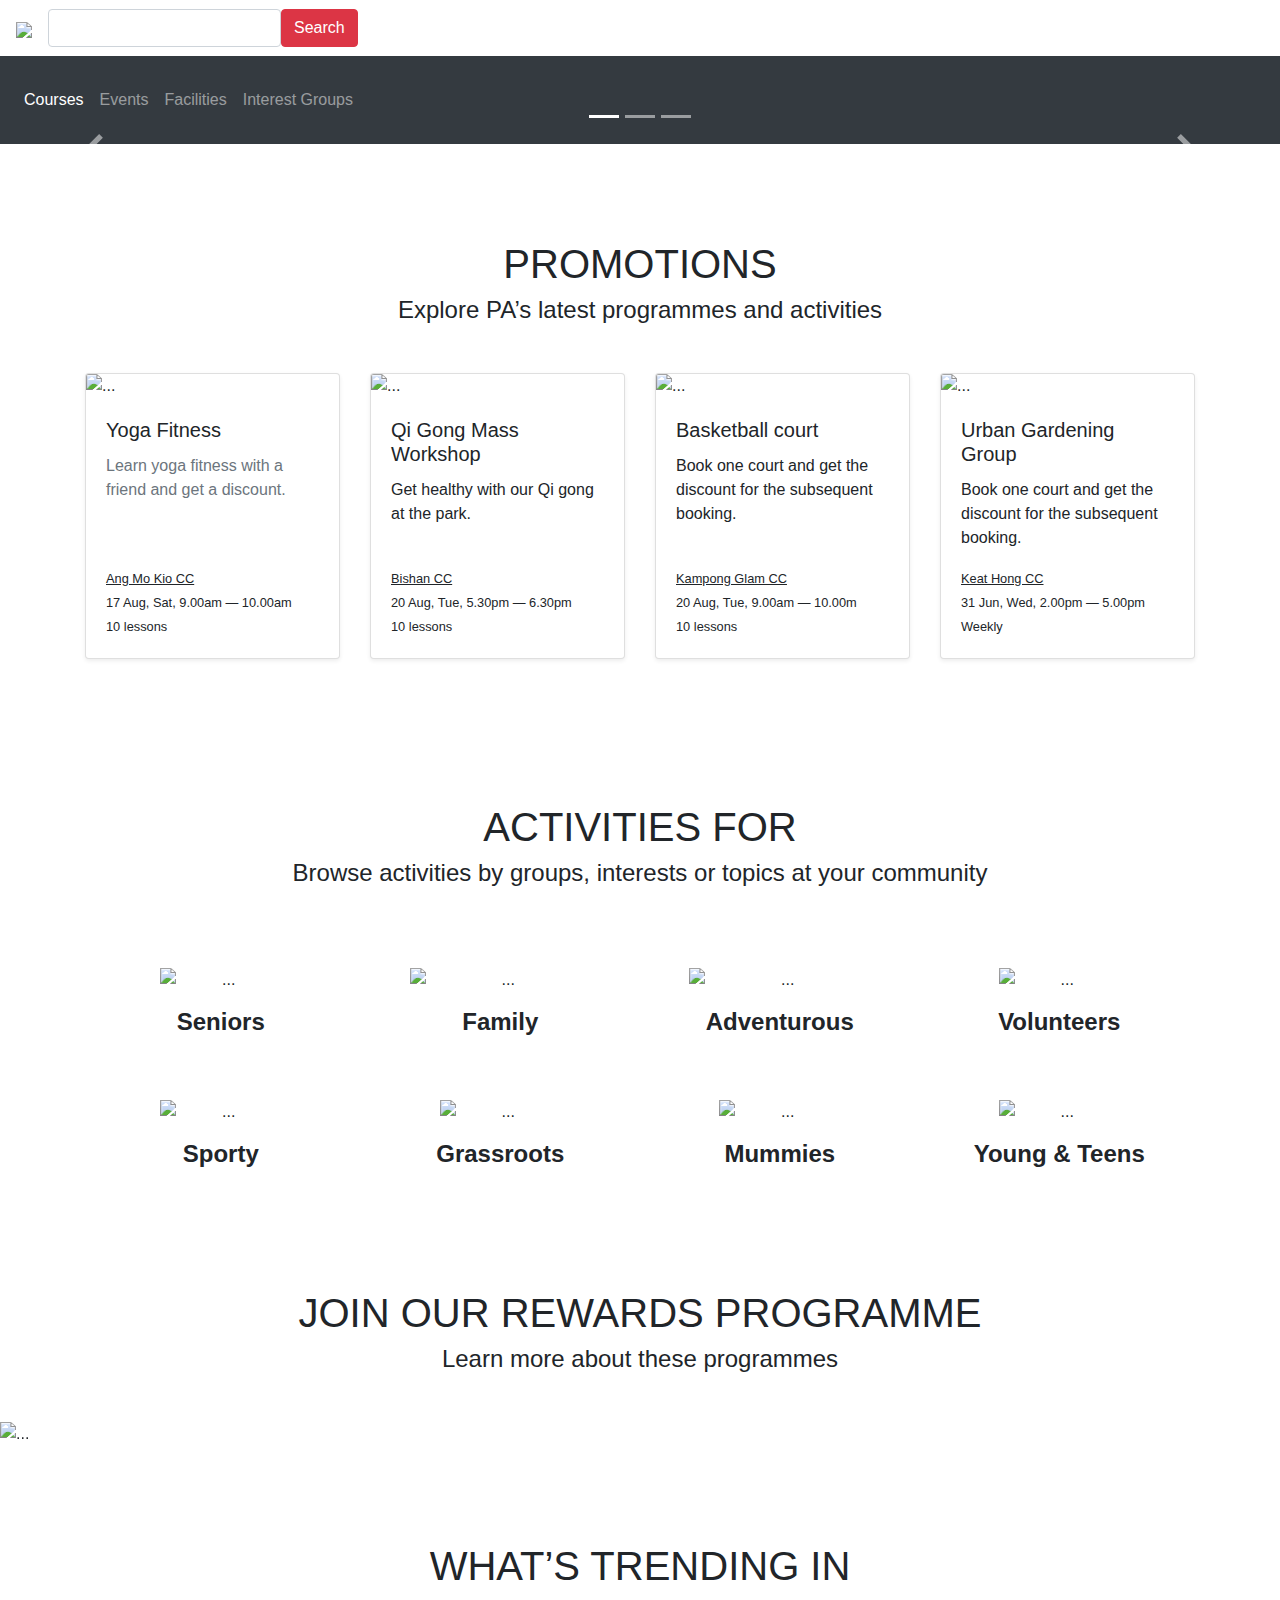
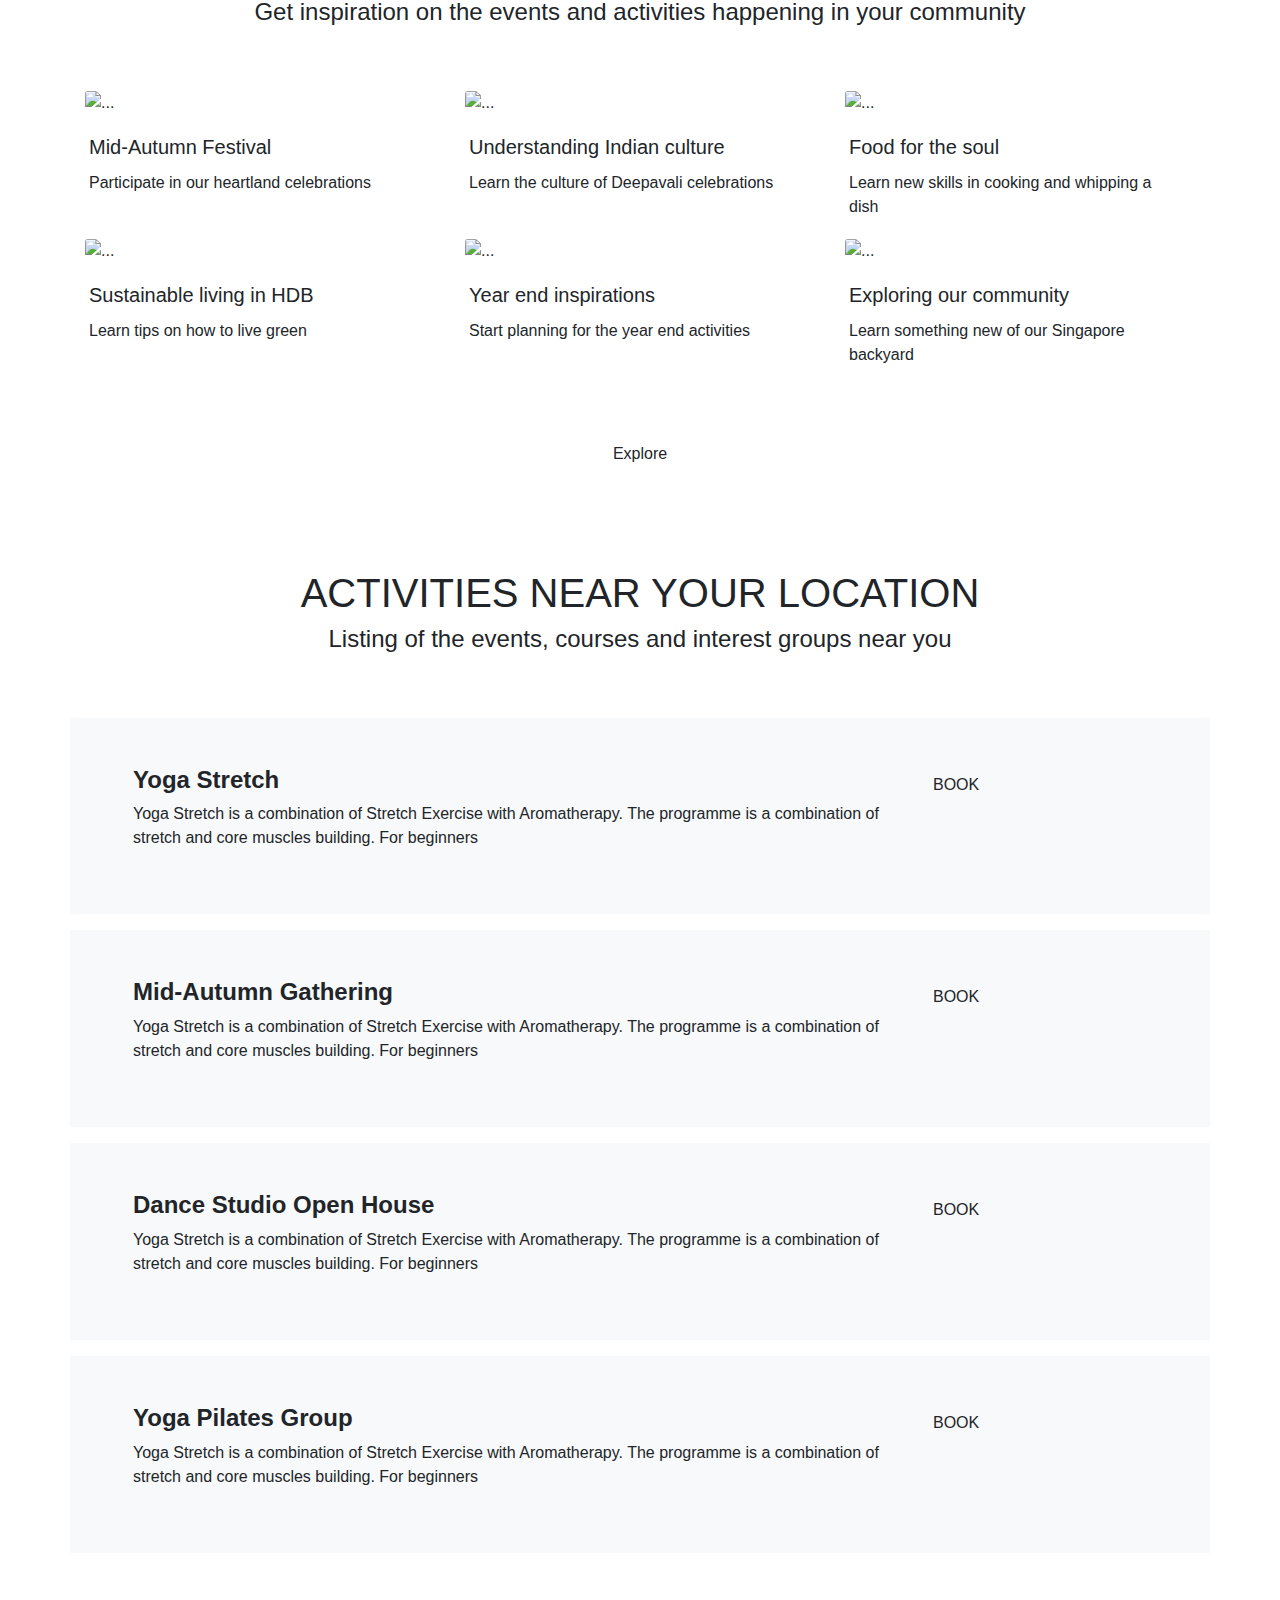
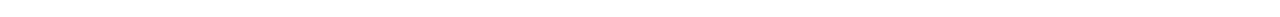
==== index.html @ 90c408eb "Add files via upload" ====
<!doctype html>
<html lang="en">
  <head>
    <!-- Required meta tags -->
    <meta charset="utf-8">
    <meta name="viewport" content="width=device-width, initial-scale=1, shrink-to-fit=no">

    <!-- Bootstrap CSS -->
    <link rel="stylesheet" href="https://stackpath.bootstrapcdn.com/bootstrap/4.3.1/css/bootstrap.min.css" integrity="sha384-ggOyR0iXCbMQv3Xipma34MD+dH/1fQ784/j6cY/iJTQUOhcWr7x9JvoRxT2MZw1T" crossorigin="anonymous">
    <link rel="stylesheet" href="css/bootstrap.min.css">
    <link rel="stylesheet" href="css/custom.css">
   

    <title>OnePA</title>
  </head>
  <body>
    <header class="navbar navbar-expand-lg">
      <form class="form-inline"> 
        <a href="#" class="navbar-brand"><img class="w-75" src="img/logo.svg"></a>
        <input type="search" class="form-control">
        <input type="button" class="btn btn-danger" value="Search">
      </form>
    </header>
    <nav class="navbar navbar-expand-lg navbar-dark bg-dark py-4">
        
        <button class="navbar-toggler" type="button" data-toggle="collapse" data-target="#navbarNavAltMarkup" aria-controls="navbarNavAltMarkup" aria-expanded="false" aria-label="Toggle navigation">
          <span class="navbar-toggler-icon"></span>
        </button>
        <div class="collapse navbar-collapse" id="navbarNavAltMarkup">
          <div class="navbar-nav">
            <a class="nav-item nav-link active" href="#">Courses</a>
            <a class="nav-item nav-link " href="#">Events</a>
            <a class="nav-item nav-link " href="#">Facilities</a>
            <a class="nav-item nav-link " href="#">Interest Groups</a>

          </div>
        </div>
      </nav>

      <main role="main">
          <div id="myCarousel" class="carousel slide" data-ride="carousel">
              <ol class="carousel-indicators">
                <li data-target="#myCarousel" data-slide-to="0" class="active"></li>
                <li data-target="#myCarousel" data-slide-to="1"></li>
                <li data-target="#myCarousel" data-slide-to="2"></li>
              </ol>
              <div class="carousel-inner">
                <div class="carousel-item active">
                  <img src="img/hero1.jpg" class="d-block w-100" alt="">
                  <div class="container">
                    <div class="carousel-caption">
                      <h1 class="display-4">Bringing people together</h1>
                      <p>Learn a new skill, meet people in your community and just bond</p>
                    </div>
                  </div>
                </div>
                <div class="carousel-item">
                  <img src="img/hero2.jpg" class="d-block w-100" alt="">
                  <div class="container">
                    <div class="carousel-caption">
                      <h1 class="display-4">Bond, live, learn, play</h1>
                      <p>Make new friends, learn a new skill or get to know your neighbours</p>
                    </div>
                  </div>
                </div>
                <div class="carousel-item">
                    <img src="img/hero3.jpg" class="d-block w-100" alt="">                  
                    <div class="container">
                    <div class="carousel-caption">
                      <h1 class="display-4">Bond with people</h1>
                      <p>Learn a new skill, meet people in your community and just bond</p>
                    </div>
                  </div>
                </div>
              </div>
              <a class="carousel-control-prev" href="#myCarousel" role="button" data-slide="prev">
                <span class="carousel-control-prev-icon" aria-hidden="true"></span>
                <span class="sr-only">Previous</span>
              </a>
              <a class="carousel-control-next" href="#myCarousel" role="button" data-slide="next">
                <span class="carousel-control-next-icon" aria-hidden="true"></span>
                <span class="sr-only">Next</span>
              </a>
            </div><!-- homepage carousel -->
            
            <section id="promotions" class="py-5">
              <div class="container">

              <div class="col-lg-12 mx-auto pt-5 text-center border-bottom-section">
                <h1 class="text-uppercase">PROMOTIONS</h1>
                <h4 class="mb-3">Explore PA&rsquo;s latest programmes and activities</h4>
              </div>

              <div class="card-deck my-5">
                  <div class="card shadow-sm">
                    <img src="img/img_card1.jpg" class="card-img-top w-100" alt="...">
                    <div class="card-body d-flex flex-column">
                      <h5 class="card-title">Yoga Fitness</h5>
                      <p class="card-text text-muted">Learn yoga fitness with a friend and get a discount.</p>
                      <p class="card-text mt-auto"><small><u>Ang Mo Kio CC</u><br>17 Aug, Sat, 9.00am &mdash; 10.00am<br>
                          10 lessons</small></p>
                    </div>
                  </div>
                  <div class="card shadow-sm">
                    <img src="img/img_card2.jpg" class="card-img-top w-100" alt="...">
                    <div class="card-body d-flex flex-column">
                      <h5 class="card-title">Qi Gong Mass Workshop</h5>
                      <p class="card-text">Get healthy with our Qi gong at the  park.</p>
                      <p class="card-text mt-auto"><small><u>Bishan CC</u><br>20 Aug, Tue, 5.30pm &mdash; 6.30pm<br>
                        10 lessons</small></p>
                    </div>
                  </div>
                  <div class="card shadow-sm">
                    <img src="img/img_card3.jpg" class="card-img-top w-100" alt="...">
                    <div class="card-body d-flex flex-column">
                      <h5 class="card-title">Basketball court</h5>
                      <p class="card-text">Book one court and get the discount for the subsequent booking.</p>
                      <p class="card-text mt-auto"><small><u>Kampong Glam CC</u><br>20 Aug, Tue, 9.00am &mdash; 10.00m<br>
                        10 lessons</small></p>
                    </div>
                  </div>
                  <div class="card shadow-sm">
                      <img src="img/img_card4.jpg" class="card-img-top w-100" alt="...">
                      <div class="card-body d-flex flex-column">
                          <h5 class="card-title">Urban Gardening Group</h5>
                          <p class="card-text">Book one court and get the discount for the subsequent booking.</p>
                          <p class="card-text mt-auto"><small><u>Keat Hong CC</u><br>31 Jun, Wed, 2.00pm &mdash; 5.00pm<br>
                            Weekly</small></p>
                      </div>
                    </div>
                </div><!--card-deck-->

             </div><!-- container -->
            </section><!-- promotions -->

            <section id="activities" class="py-5">
              <div class="container">
                <div class="col-lg-12 mx-auto mb-5 text-center border-bottom-section">
                  <h1 class="text-uppercase">ACTIVITIES FOR</h1>
                  <h4 class="mb-3">Browse activities by groups, interests or topics at your community</h4>
                </div>
                  <div class="container text-center">
                    <div class="row">
                      <div class="col pa-border mr-1 py-3 d-flex flex-column rounded">
                        <img src="img/seniors.png" class="mx-auto w-50 my-3" alt="...">
                        <h4 class="font-weight-bold mt-auto">Seniors</h4>   
                      </div>
                      
                      <div class="col pa-border mx-1 py-3 d-flex flex-column rounded">
                        <img src="img/family.png" class="mx-auto w-75 my-3" alt="...">
                        <h4 class="font-weight-bold mt-auto">Family</h4> 
                      </div>
                      <div class="col pa-border mx-1 py-3 d-flex flex-column rounded">
                        <img src="img/adventurous.png" class="mx-auto w-75 my-3" alt="...">
                        <h4 class="font-weight-bold mt-auto">Adventurous</h4> 
                      </div>
                      <div class="col pa-border ml-1 py-3 d-flex flex-column rounded">
                        <img src="img/volunteers.png" class="mx-auto w-50 my-3" alt="...">
                        <h4 class="font-weight-bold mt-auto">Volunteers</h4> 
                      </div>
                      <div class="w-100 my-1"></div>
                      <div class="col pa-border mr-1 py-3 d-flex flex-column rounded">
                        <img src="img/sporty.png" class="mx-auto w-50 my-3" alt="...">
                        <h4 class="font-weight-bold mt-auto">Sporty</h4>   
                      </div>
                      
                      <div class="col pa-border mx-1 py-3 d-flex flex-column rounded">
                        <img src="img/grassroots.png" class="mx-auto w-50 my-3" alt="...">
                        <h4 class="font-weight-bold mt-auto">Grassroots</h4> 
                      </div>
                      <div class="col pa-border mx-1 py-3 d-flex flex-column rounded">
                        <img src="img/mummies.png" class="mx-auto w-50 my-3" alt="...">
                        <h4 class="font-weight-bold mt-auto">Mummies</h4> 
                      </div>
                      <div class="col pa-border ml-1 py-3 d-flex flex-column rounded">
                        <img src="img/teens.png" class="mx-auto w-50 my-3" alt="...">
                        <h4 class="font-weight-bold mt-auto">Young &amp; Teens</h4> 
                      </div>
                    </div>
                  </div><!-- row -->
                  
                </div><!-- container -->
              
                    
            </section><!-- activities -->

            <section id="rewards" class="py-5">
                <div class="container">
                    <div class="col-lg-12 mx-auto mb-5 text-center border-bottom-section">
                        <h1 class="text-uppercase">Join our rewards programme</h1>
                        <h4 class="mb-3">Learn more about these programmes</h4>
                      </div>
                </div>
                <div id="carouselExampleControls" class="carousel slide" data-ride="carousel">
                    <div class="carousel-inner">
                      <div class="carousel-item active">
                        <img src="img/rewards_img1.jpg" class="d-block w-100" alt="...">
                      </div>
                      <div class="carousel-item">
                        <img src="img/rewards_img2.jpg" class="d-block w-100" alt="...">
                      </div>
                      <div class="carousel-item">
                        <img src="img/rewards_img3.jpg" class="d-block w-100" alt="...">
                      </div>
                    </div>
                    <a class="carousel-control-prev" href="#carouselExampleControls" role="button" data-slide="prev">
                      <span class="carousel-control-prev-icon" aria-hidden="true"></span>
                      <span class="sr-only">Previous</span>
                    </a>
                    <a class="carousel-control-next" href="#carouselExampleControls" role="button" data-slide="next">
                      <span class="carousel-control-next-icon" aria-hidden="true"></span>
                      <span class="sr-only">Next</span>
                    </a>
                  </div>
            </section><!-- rewards -->

            <section id="trending" class="py-5">
                <div class="container">
                  <div class="row">
                    <div class="col-lg-12 mx-auto mb-5 text-center border-bottom-section">
                        <h1 class="text-uppercase">What&rsquo;s trending in</h1>
                        <h4 class="mb-3">Get inspiration on the events and activities happening in your community</h4>
                      </div>  
                  </div>
                
                  <div class="row">
                    <div class="col-lg-12">
                        <div class="card-deck">
                            <div class="card border-0">
                              <img src="img/henry-co-568066-unsplash.jpg" class="card-img-top" alt="...">
                              <div class="card-body ml-n3">
                                <h5 class="card-title ">Mid-Autumn Festival</h5>
                                <p class="card-text">Participate in our heartland celebrations</p>
                              </div>
                            </div>
                            <div class="card border-0">
                              <img src="img/nick-fewings-1454405-unsplash.jpg" class="card-img-top" alt="...">
                              <div class="card-body ml-n3">
                                <h5 class="card-title">Understanding Indian culture</h5>
                                <p class="card-text">Learn the culture of Deepavali celebrations</p>
                              </div>
                            </div>
                            <div class="card border-0">
                              <img src="img/toa-heftiba-530183-unsplash.jpg" class="card-img-top" alt="...">
                              <div class="card-body ml-n3">
                                <h5 class="card-title">Food for the soul</h5>
                                <p class="card-text">Learn new skills in cooking and whipping a dish</p>
                              </div>
                            </div>
                          </div>
        
                          <div class="card-deck">
                              <div class="card border-0">
                                <img src="img/neslihan-gunaydin-3493-unsplash.jpg" class="card-img-top" alt="...">
                                <div class="card-body ml-n3">
                                  <h5 class="card-title">Sustainable living in HDB</h5>
                                  <p class="card-text">Learn tips on how to live green</p>
                                </div>
                              </div>
                              <div class="card border-0">
                                <img src="img/mike-enerio-1194391-unsplash.jpg" class="card-img-top" alt="...">
                                <div class="card-body ml-n3">
                                  <h5 class="card-title">Year end inspirations</h5>
                                  <p class="card-text">Start planning for the year end activities </p>
                                </div>
                              </div>
                              <div class="card border-0">
                                <img src="img/cj-dayrit-1374243-unsplash.jpg" class="card-img-top" alt="...">
                                <div class="card-body ml-n3">
                                  <h5 class="card-title">Exploring our community</h5>
                                  <p class="card-text">Learn something new of our Singapore backyard</p>
                                </div>
                              </div>
                            </div>

                      </div>
                    </div>  
                  
                    <div class="row">
                      <div class="col-lg-12 text-center pt-5">
                          <button type="button" class="btn btn-pa-outline rounded-pill px-3">Explore</button>
                      </div>
                    </div>
                    
                </div>
            </section><!-- trending -->

            <section id="location" class="py-5">
              <div class="container">
                  <div class="row">
                      <div class="col-lg-12 mx-auto mb-5 text-center border-bottom-section">
                          <h1 class="text-uppercase">Activities near your location</h1>
                          <h4 class="mb-3">Listing of the events, courses and interest groups near you</h4>
                      </div>  
                  </div>
                  <!-- ticket stub style list of items -->
                  <div class="row border-pa-courses p-5 mb-3 bg-light">
                    <div class="col-lg-9">
                      <h4 class="font-weight-bold text-capitalize">Yoga stretch</h4>
                      <p>Yoga Stretch is a combination of Stretch Exercise with Aromatherapy. The programme is a combination of stretch and core muscles building. For beginners</p>
                    </div>
                    <div class="col-lg-3">
                      <button type="button" class="btn btn-pa-outline rounded px-3">BOOK</button>
                    </div>
                  </div>

                  <div class="row border-pa-events p-5 mb-3 bg-light">
                    <div class="col-lg-9">
                      <h4 class="font-weight-bold text-capitalize">Mid-autumn gathering</h4>
                      <p>Yoga Stretch is a combination of Stretch Exercise with Aromatherapy. The programme is a combination of stretch and core muscles building. For beginners</p>
                    </div>
                    <div class="col-lg-3">
                      <button type="button" class="btn btn-pa-outline rounded px-3">BOOK</button>
                    </div>
                  </div>

                  <div class="row border-pa-facilities p-5 mb-3 bg-light">
                    <div class="col-lg-9">
                      <h4 class="font-weight-bold text-capitalize">Dance studio open house</h4>
                      <p>Yoga Stretch is a combination of Stretch Exercise with Aromatherapy. The programme is a combination of stretch and core muscles building. For beginners</p>
                    </div>
                    <div class="col-lg-3">
                      <button type="button" class="btn btn-pa-outline rounded px-3">BOOK</button>
                    </div>
                  </div>


                  <div class="row border-pa-groups p-5 mb-3 bg-light">
                    <div class="col-lg-9">
                      <h4 class="font-weight-bold text-capitalize">Yoga pilates group</h4>
                      <p>Yoga Stretch is a combination of Stretch Exercise with Aromatherapy. The programme is a combination of stretch and core muscles building. For beginners</p>
                    </div>
                    <div class="col-lg-3">
                      <button type="button" class="btn btn-pa-outline rounded px-3">BOOK</button>
                    </div>
                  </div>

              </div>
            </section><!-- location -->
              
           
      
      
      
          </main>


    <!-- Optional JavaScript -->
    <!-- jQuery first, then Popper.js, then Bootstrap JS -->
    <script src="https://code.jquery.com/jquery-3.3.1.slim.min.js" integrity="sha384-q8i/X+965DzO0rT7abK41JStQIAqVgRVzpbzo5smXKp4YfRvH+8abtTE1Pi6jizo" crossorigin="anonymous"></script>
    <script src="https://cdnjs.cloudflare.com/ajax/libs/popper.js/1.14.7/umd/popper.min.js" integrity="sha384-UO2eT0CpHqdSJQ6hJty5KVphtPhzWj9WO1clHTMGa3JDZwrnQq4sF86dIHNDz0W1" crossorigin="anonymous"></script>
    <script src="https://stackpath.bootstrapcdn.com/bootstrap/4.3.1/js/bootstrap.min.js" integrity="sha384-JjSmVgyd0p3pXB1rRibZUAYoIIy6OrQ6VrjIEaFf/nJGzIxFDsf4x0xIM+B07jRM" crossorigin="anonymous"></script>
  </body>
</html>
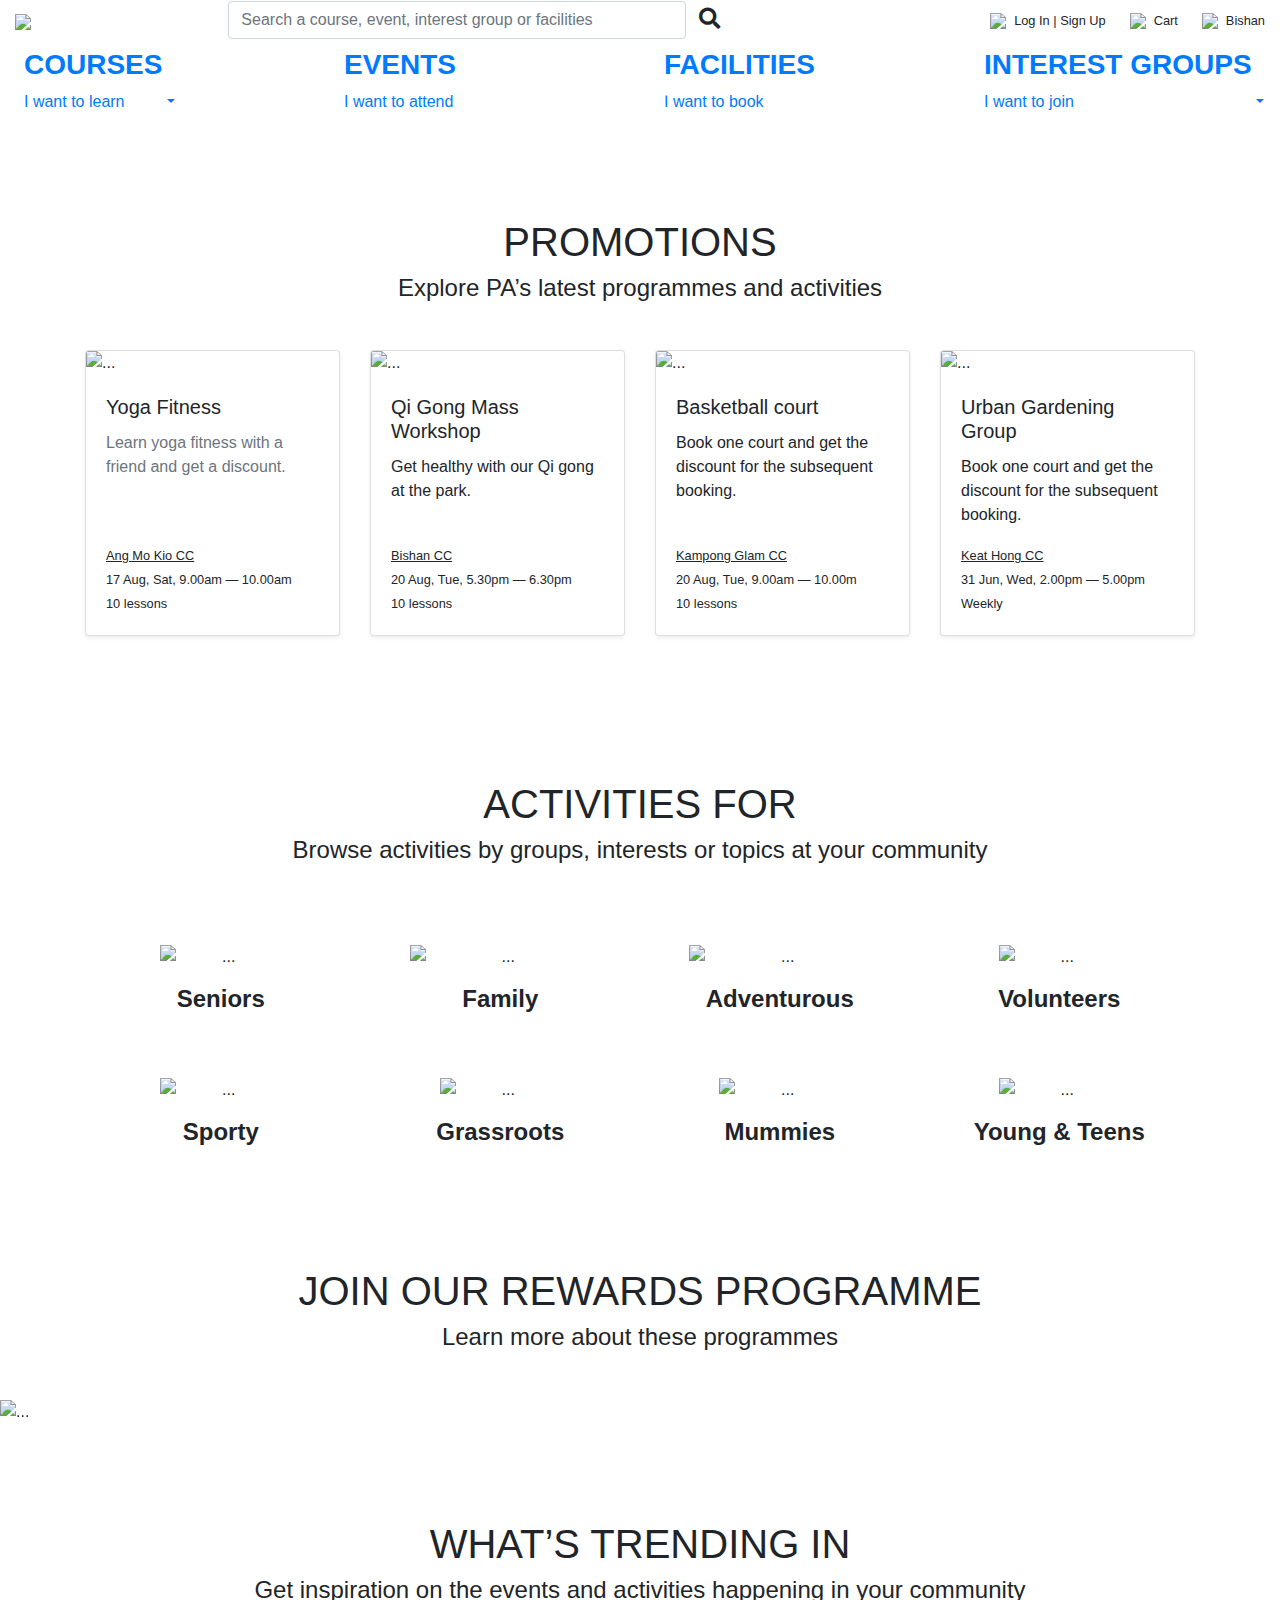
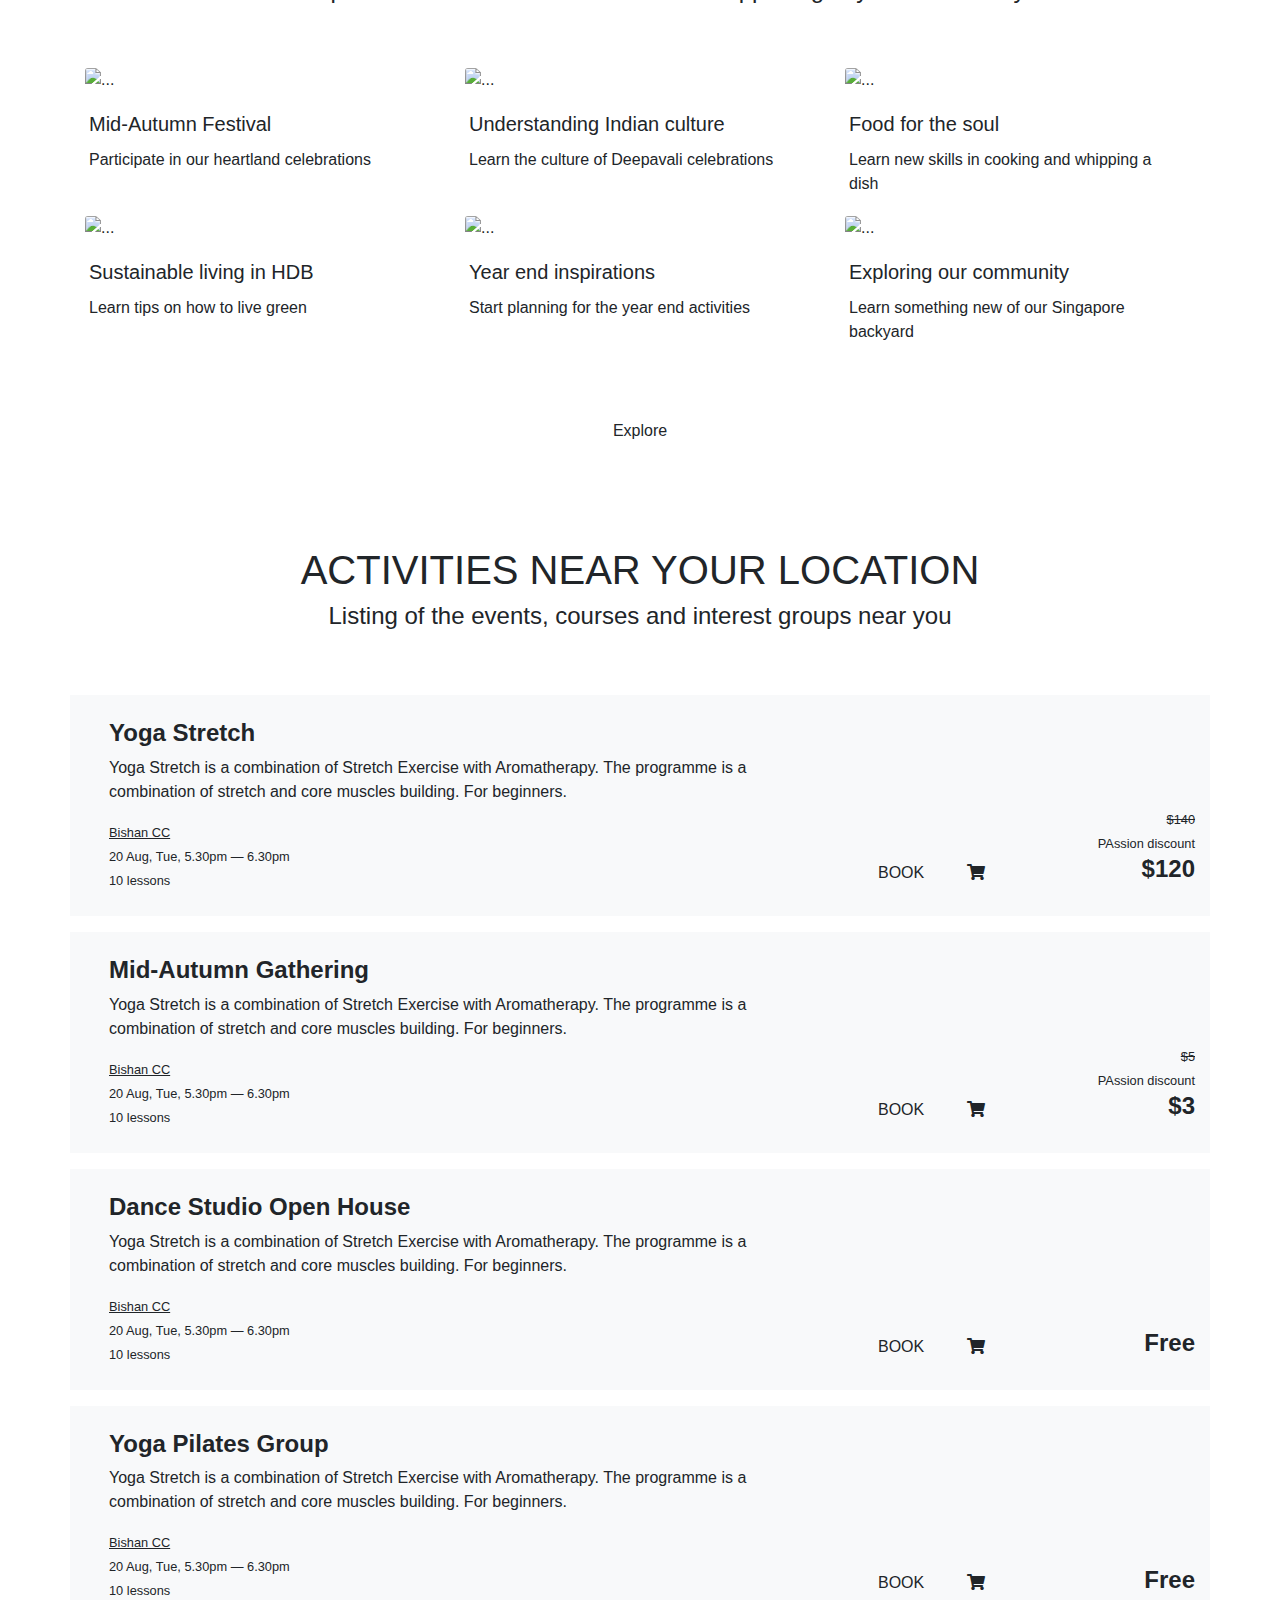
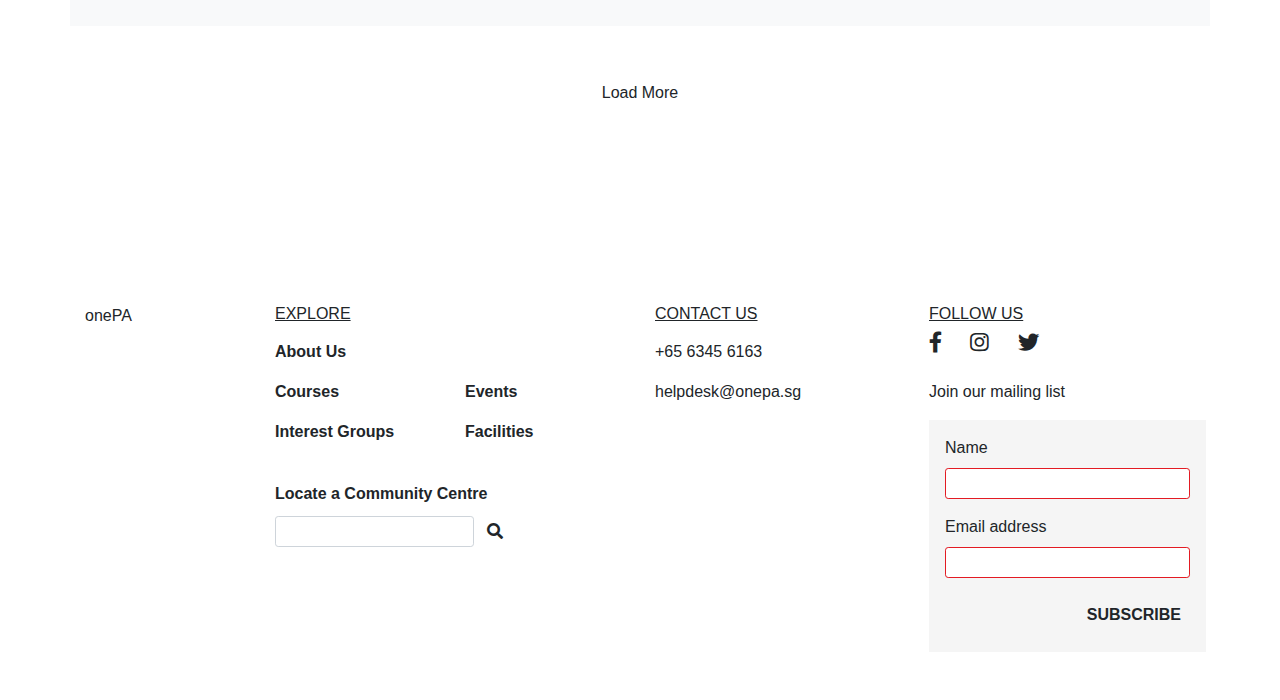
==== commit c11dcd12: "Add files via upload" ====
--- a/index.html
+++ b/index.html
@@ -5,37 +5,72 @@
     <meta charset="utf-8">
     <meta name="viewport" content="width=device-width, initial-scale=1, shrink-to-fit=no">
 
+    <!-- Font Awesome -->
+    <!--<link rel="stylesheet" href="https://cdnjs.cloudflare.com/ajax/libs/font-awesome/4.7.0/css/font-awesome.min.css"> -->
+    <link rel="stylesheet" href="https://use.fontawesome.com/releases/v5.9.0/css/all.css">
     <!-- Bootstrap CSS -->
     <link rel="stylesheet" href="https://stackpath.bootstrapcdn.com/bootstrap/4.3.1/css/bootstrap.min.css" integrity="sha384-ggOyR0iXCbMQv3Xipma34MD+dH/1fQ784/j6cY/iJTQUOhcWr7x9JvoRxT2MZw1T" crossorigin="anonymous">
-    <link rel="stylesheet" href="css/bootstrap.min.css">
+    <!--<link rel="stylesheet" href="css/bootstrap.min.css">-->
     <link rel="stylesheet" href="css/custom.css">
    
 
     <title>OnePA</title>
   </head>
   <body>
-    <header class="navbar navbar-expand-lg">
-      <form class="form-inline"> 
-        <a href="#" class="navbar-brand"><img class="w-75" src="img/logo.svg"></a>
-        <input type="search" class="form-control">
-        <input type="button" class="btn btn-danger" value="Search">
+    <header class="container-fluid d-flex flex-column">
+    <div class="row align-items-center">
+      <div class="col-2">
+        <a href="#" class="navbar-brand"><img src="img/logo.svg" class="w-75"></a>
+      </div>
+      
+      <form class="form-inline col"> 
+        <input type="text" class="form-control w-75" placeholder="Search a course, event, interest group or facilities">
+        <button class="btn btn-pa-solid"><i class="fas fa-search fa-lg"></i></button>
       </form>
+      <div class="col-4 d-flex justify-content-end">
+
+        <span class="mr-4"><img src="img/header_icon_login.svg" class="mr-2" style="width: 20%"><small>Log In | Sign Up</small></span>
+        <span class="mr-4"><img src="img/header_icon_cart.svg" class="mr-2"  style="width: 45%"><small>Cart</small></span>
+        <span><img src="img/header_icon_loc.svg" class="mr-2"  style="width: 30%"><small>Bishan</small></span>
+      </div>
+
+    </div><!-- row -->
     </header>
-    <nav class="navbar navbar-expand-lg navbar-dark bg-dark py-4">
+    <nav id="paNavBar" class="navbar-expand-lg">
+      <button class="navbar-toggler" type="button" data-toggle="collapse" data-target="#navbarSupportedContent" aria-controls="navbarSupportedContent" aria-expanded="false" aria-label="Toggle navigation">
+      <i class="fas fa-grip-lines"></i>
+      </button>
+    <div class="collapse navbar-collapse" id="navbarSupportedContent">
+        <ul class="navbar-nav w-100">
+          <li class="nav-item w-100 dropdown">
+            <a id="navCourses" class="nav-link dropdown-toggle pl-4" href="#" data-toggle="dropdown" role="button" aria-haspopup="true" aria-expanded="false"><div class="text-left mx-auto d-inline-block"><span class="h3 text-uppercase font-weight-bold d-block">Courses</span><span class="d-block">I want to learn</span></div></a>
+
+            <div class="dropdown-menu w-100">
+              <a class="dropdown-item" href="#">Arts &amp; Music</a>
+              <a class="dropdown-item" href="#">Culinary &amp; Food</a>
+              <a class="dropdown-item" href="#">Computing &amp; IT</a>
+            
+            </div>
+          </li>
+          <li class="nav-item w-100">
+              <a id="navEvents" class="nav-link pl-4" href="#"><div class="text-left mx-auto d-inline-block"><span class="h3 text-uppercase font-weight-bold d-block">Events</span><span class="d-block">I want to attend</span></div></a>
+          </li>
+          <li class="nav-item w-100">
+            <a id="navFacilities"class="nav-link pl-4" href="#"><div class="text-left mx-auto d-inline-block"><span class="h3 text-uppercase font-weight-bold d-block">Facilities</span><span class="d-block">I want to book</span></div></a>
+          </li>
+          <li class="nav-item w-100 dropdown">
+            <a id="navGroups" class="nav-link dropdown-toggle pl-4" href="#" data-toggle="dropdown" role="button" aria-haspopup="true"><div class="text-left mx-auto d-inline-block"><span class="h3 text-uppercase font-weight-bold d-block">Interest Groups</span><span class="d-block">I want to join</span></div></a>
+              <div class="dropdown-menu w-100">
+              <a class="dropdown-item" href="#">Gardening &amp; Music</a>
+              <a class="dropdown-item" href="#">Fitness &amp; Food</a>
+              <a class="dropdown-item" href="#">Cooking &amp; IT</a>
+            
+            </div>
+          </li>
+        </ul>
+    </div>
         
-        <button class="navbar-toggler" type="button" data-toggle="collapse" data-target="#navbarNavAltMarkup" aria-controls="navbarNavAltMarkup" aria-expanded="false" aria-label="Toggle navigation">
-          <span class="navbar-toggler-icon"></span>
-        </button>
-        <div class="collapse navbar-collapse" id="navbarNavAltMarkup">
-          <div class="navbar-nav">
-            <a class="nav-item nav-link active" href="#">Courses</a>
-            <a class="nav-item nav-link " href="#">Events</a>
-            <a class="nav-item nav-link " href="#">Facilities</a>
-            <a class="nav-item nav-link " href="#">Interest Groups</a>
-
-          </div>
-        </div>
-      </nav>
+  </nav>
 
       <main role="main">
           <div id="myCarousel" class="carousel slide" data-ride="carousel">
@@ -50,7 +85,7 @@
                   <div class="container">
                     <div class="carousel-caption">
                       <h1 class="display-4">Bringing people together</h1>
-                      <p>Learn a new skill, meet people in your community and just bond</p>
+                      <p class="h4">Learn a new skill, meet people in your community and just bond</p>
                     </div>
                   </div>
                 </div>
@@ -59,7 +94,7 @@
                   <div class="container">
                     <div class="carousel-caption">
                       <h1 class="display-4">Bond, live, learn, play</h1>
-                      <p>Make new friends, learn a new skill or get to know your neighbours</p>
+                      <p class="h4">Make new friends, learn a new skill or get to know your neighbours</p>
                     </div>
                   </div>
                 </div>
@@ -68,7 +103,7 @@
                     <div class="container">
                     <div class="carousel-caption">
                       <h1 class="display-4">Bond with people</h1>
-                      <p>Learn a new skill, meet people in your community and just bond</p>
+                      <p class="h4">Learn a new skill, meet people in your community and just bond</p>
                     </div>
                   </div>
                 </div>
@@ -93,16 +128,17 @@
 
               <div class="card-deck my-5">
                   <div class="card shadow-sm">
-                    <img src="img/img_card1.jpg" class="card-img-top w-100" alt="...">
+                    <img src="img/img_card1.jpg" class="card-img-top w-100 img-fluid" alt="...">
                     <div class="card-body d-flex flex-column">
                       <h5 class="card-title">Yoga Fitness</h5>
                       <p class="card-text text-muted">Learn yoga fitness with a friend and get a discount.</p>
                       <p class="card-text mt-auto"><small><u>Ang Mo Kio CC</u><br>17 Aug, Sat, 9.00am &mdash; 10.00am<br>
                           10 lessons</small></p>
+                          
                     </div>
                   </div>
                   <div class="card shadow-sm">
-                    <img src="img/img_card2.jpg" class="card-img-top w-100" alt="...">
+                    <img src="img/img_card2.jpg" class="card-img-top w-100 img-fluid" alt="...">
                     <div class="card-body d-flex flex-column">
                       <h5 class="card-title">Qi Gong Mass Workshop</h5>
                       <p class="card-text">Get healthy with our Qi gong at the  park.</p>
@@ -111,7 +147,7 @@
                     </div>
                   </div>
                   <div class="card shadow-sm">
-                    <img src="img/img_card3.jpg" class="card-img-top w-100" alt="...">
+                    <img src="img/img_card3.jpg" class="card-img-top w-100 img-fluid" alt="...">
                     <div class="card-body d-flex flex-column">
                       <h5 class="card-title">Basketball court</h5>
                       <p class="card-text">Book one court and get the discount for the subsequent booking.</p>
@@ -120,7 +156,7 @@
                     </div>
                   </div>
                   <div class="card shadow-sm">
-                      <img src="img/img_card4.jpg" class="card-img-top w-100" alt="...">
+                      <img src="img/img_card4.jpg" class="card-img-top w-100 img-fluid" alt="...">
                       <div class="card-body d-flex flex-column">
                           <h5 class="card-title">Urban Gardening Group</h5>
                           <p class="card-text">Book one court and get the discount for the subsequent booking.</p>
@@ -277,7 +313,7 @@
                     </div>  
                   
                     <div class="row">
-                      <div class="col-lg-12 text-center pt-5">
+                      <div class="col-lg-12 text-center mt-5">
                           <button type="button" class="btn btn-pa-outline rounded-pill px-3">Explore</button>
                       </div>
                     </div>
@@ -294,55 +330,141 @@
                       </div>  
                   </div>
                   <!-- ticket stub style list of items -->
-                  <div class="row border-pa-courses p-5 mb-3 bg-light">
-                    <div class="col-lg-9">
+                  <div class="row border-pa-courses py-4 pl-4 mb-3 bg-light d-flex align-items-end">
+                    <div class="col-lg-8">
                       <h4 class="font-weight-bold text-capitalize">Yoga stretch</h4>
-                      <p>Yoga Stretch is a combination of Stretch Exercise with Aromatherapy. The programme is a combination of stretch and core muscles building. For beginners</p>
-                    </div>
-                    <div class="col-lg-3">
-                      <button type="button" class="btn btn-pa-outline rounded px-3">BOOK</button>
-                    </div>
-                  </div>
-
-                  <div class="row border-pa-events p-5 mb-3 bg-light">
-                    <div class="col-lg-9">
+                      <p>Yoga Stretch is a combination of Stretch Exercise with Aromatherapy. The programme is a combination of stretch and core muscles building. For beginners.</p>
+                      <p class="card-text mt-auto"><small><u>Bishan CC</u><br>20 Aug, Tue, 5.30pm &mdash; 6.30pm<br>
+                        10 lessons</small></p>
+                    </div>
+                    <div class="col-lg-2">
+                      <button type="button" class="btn btn-pa-solid px-4">BOOK</button>
+                      <button type="button" class="btn btn-pa-cart"><i class="fas fa-shopping-cart"></i></button>
+                    </div>
+                    <div class="col-lg-2 text-right">
+                      <small><del>$140</del><br>PAssion discount</small>
+                      <h4 class="font-weight-bold">$120</h4>
+                    </div>
+                  </div>
+
+                  <div class="row border-pa-events py-4 pl-4 mb-3 bg-light d-flex align-items-end">
+                    <div class="col-lg-8">
                       <h4 class="font-weight-bold text-capitalize">Mid-autumn gathering</h4>
-                      <p>Yoga Stretch is a combination of Stretch Exercise with Aromatherapy. The programme is a combination of stretch and core muscles building. For beginners</p>
-                    </div>
-                    <div class="col-lg-3">
-                      <button type="button" class="btn btn-pa-outline rounded px-3">BOOK</button>
-                    </div>
-                  </div>
-
-                  <div class="row border-pa-facilities p-5 mb-3 bg-light">
-                    <div class="col-lg-9">
+                      <p>Yoga Stretch is a combination of Stretch Exercise with Aromatherapy. The programme is a combination of stretch and core muscles building. For beginners.</p>
+                      <p class="card-text mt-auto"><small><u>Bishan CC</u><br>20 Aug, Tue, 5.30pm &mdash; 6.30pm<br>
+                        10 lessons</small></p>
+                    </div>
+                    <div class="col-lg-2">
+                        <button type="button" class="btn btn-pa-solid px-4">BOOK</button>
+                        <button type="button" class="btn btn-pa-cart"><i class="fas fa-shopping-cart"></i></button>
+                    </div>
+                    <div class="col-lg-2 text-right">
+                      <small><del>$5</del><br>PAssion discount</small>
+                      <h4 class="font-weight-bold">$3</h4>
+                    </div>
+                  </div>
+
+                  <div class="row border-pa-facilities py-4 pl-4 mb-3 bg-light d-flex align-items-end">
+                    <div class="col-lg-8">
                       <h4 class="font-weight-bold text-capitalize">Dance studio open house</h4>
-                      <p>Yoga Stretch is a combination of Stretch Exercise with Aromatherapy. The programme is a combination of stretch and core muscles building. For beginners</p>
-                    </div>
-                    <div class="col-lg-3">
-                      <button type="button" class="btn btn-pa-outline rounded px-3">BOOK</button>
-                    </div>
-                  </div>
-
-
-                  <div class="row border-pa-groups p-5 mb-3 bg-light">
-                    <div class="col-lg-9">
+                      <p>Yoga Stretch is a combination of Stretch Exercise with Aromatherapy. The programme is a combination of stretch and core muscles building. For beginners.</p>
+                      <p class="card-text mt-auto"><small><u>Bishan CC</u><br>20 Aug, Tue, 5.30pm &mdash; 6.30pm<br>
+                        10 lessons</small></p>
+                    </div>
+                    <div class="col-lg-2">
+                        <button type="button" class="btn btn-pa-solid px-4">BOOK</button>
+                        <button type="button" class="btn btn-pa-cart"><i class="fas fa-shopping-cart"></i></button>
+                    </div>
+                    <div class="col-lg-2 text-right">
+                      
+                      <h4 class="font-weight-bold">Free</h4>
+                    </div>
+                  </div>
+
+                  <div class="row border-pa-groups py-4 pl-4 mb-3 bg-light d-flex align-items-end">
+                    <div class="col-lg-8">
                       <h4 class="font-weight-bold text-capitalize">Yoga pilates group</h4>
-                      <p>Yoga Stretch is a combination of Stretch Exercise with Aromatherapy. The programme is a combination of stretch and core muscles building. For beginners</p>
-                    </div>
-                    <div class="col-lg-3">
-                      <button type="button" class="btn btn-pa-outline rounded px-3">BOOK</button>
-                    </div>
-                  </div>
+                      <p>Yoga Stretch is a combination of Stretch Exercise with Aromatherapy. The programme is a combination of stretch and core muscles building. For beginners.</p>
+                      <p class="card-text mt-auto"><small><u>Bishan CC</u><br>20 Aug, Tue, 5.30pm &mdash; 6.30pm<br>
+                        10 lessons</small></p>
+                    </div>
+                    <div class="col-lg-2">
+                        <button type="button" class="btn btn-pa-solid px-4">BOOK</button>
+                        <button type="button" class="btn btn-pa-cart "><i class="fas fa-shopping-cart"></i></button>
+                    </div>
+                    <div class="col-lg-2 text-right">
+                      <h4 class="font-weight-bold">Free</h4>
+                    </div>
+                  </div>
+
+                  <div class="row pb-5 my-5">
+                    <div class="col-lg-12 text-center">
+                        <button type="button" class="btn btn-pa-outline rounded-pill px-3">Load More</button>
+                    </div>
+                  </div>
+
 
               </div>
             </section><!-- location -->
+          </main>
+
+            <footer class="py-5 container">
               
-           
-      
-      
-      
-          </main>
+                <div class="row">
+                  <div class="col-2">
+                    <span class="footerLogo">onePA</span>
+                  </div>
+                  <div class="col-4">
+                      <h6 class="text-uppercase mb-3"><u>Explore</u></h6>
+                      <div class="row mb-4">
+                          <div class="col mb-3 font-weight-bold">About Us</div>
+                          <div class="w-100"></div>  
+                          <div class="col mb-3 font-weight-bold">Courses</div>
+                          <div class="col mb-3 font-weight-bold">Events</div>
+                          <div class="w-100"></div>
+                          <div class="col mb-3 font-weight-bold">Interest Groups</div>
+                          <div class="col mb-3 font-weight-bold">Facilities</div>
+                      </div>
+                     
+                        <h6 class="font-weight-bold card-title">Locate a Community Centre</h6>
+                        <form class="form-inline"> 
+                            <input type="search" class="form-control form-control-sm">
+                            <button class="btn btn-pa-solid py-1"><i class="fas fa-search"></i></button>
+                          </form>
+                      
+                  </div>
+                  <div class="col-3">
+                      <h6 class="text-uppercase mb-3"><u>Contact Us</u></h6>
+                      <p>+65 6345 6163 </p>
+                      <p>helpdesk@onepa.sg</p>
+                  </div>
+                  <div class="col-3 px-1">
+                      <h6 class="text-uppercase"><u>Follow Us</u></h6>
+                      <div class="mb-4">
+                        <i class="fab fa-facebook-f fa-lg mr-4"></i>
+                        <i class="fab fa-instagram fa-lg mr-4"></i>
+                        <i class="fab fa-twitter fa-lg"></i>
+                      </div>
+                      <p>Join our mailing list</p>
+                      <form class="d-flex flex-column align-items-end p-3" style="background: #F5F5F5">
+                        <div class="form-group w-100">
+                            <label for="inputName">Name</label>
+                            <input type="text" class="form-control form-control-sm" id="inputName" style="border-color: #E31B23;">
+                        </div>
+                        <div class="form-group w-100">
+                          <label for="inputEmail">Email address</label>
+                          <input type="email" class="form-control form-control-sm" id="inputEmail" style="border-color: #E31B23;">
+                        </div>
+                        <button type="submit" class="btn btn-pa-solid text-uppercase align-right mt-auto p-2 font-weight-bold">Subscribe</button>
+                      </form>
+                    </div>
+                </div>
+
+             
+            </footer>
+
+
+          
 
 
     <!-- Optional JavaScript -->
@@ -350,5 +472,8 @@
     <script src="https://code.jquery.com/jquery-3.3.1.slim.min.js" integrity="sha384-q8i/X+965DzO0rT7abK41JStQIAqVgRVzpbzo5smXKp4YfRvH+8abtTE1Pi6jizo" crossorigin="anonymous"></script>
     <script src="https://cdnjs.cloudflare.com/ajax/libs/popper.js/1.14.7/umd/popper.min.js" integrity="sha384-UO2eT0CpHqdSJQ6hJty5KVphtPhzWj9WO1clHTMGa3JDZwrnQq4sF86dIHNDz0W1" crossorigin="anonymous"></script>
     <script src="https://stackpath.bootstrapcdn.com/bootstrap/4.3.1/js/bootstrap.min.js" integrity="sha384-JjSmVgyd0p3pXB1rRibZUAYoIIy6OrQ6VrjIEaFf/nJGzIxFDsf4x0xIM+B07jRM" crossorigin="anonymous"></script>
+
+  
+  
   </body>
 </html>